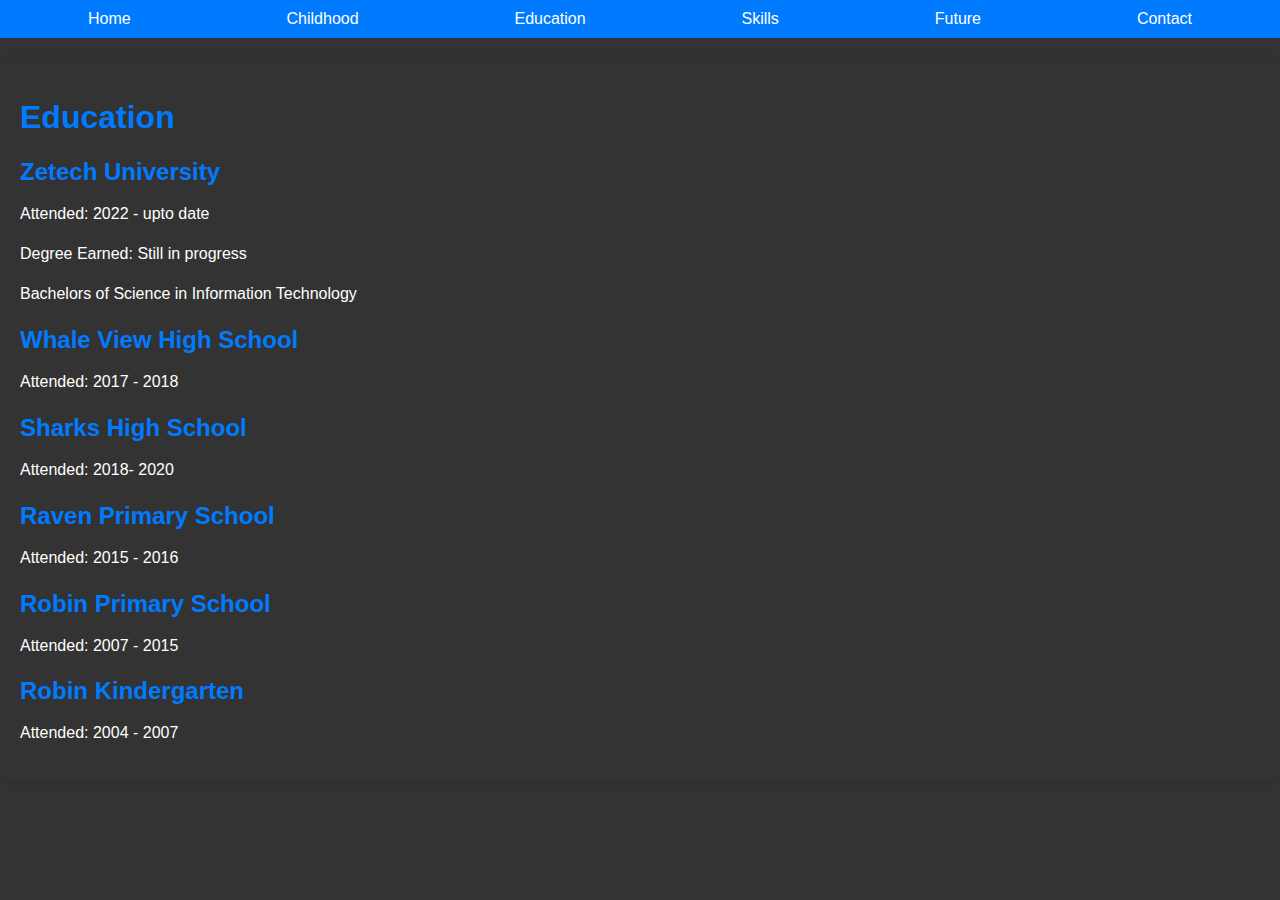
==== education.html @ c6f09f07 "about me 1" ====
<!DOCTYPE html>
<html lang="en">
<head>
    <meta charset="UTF-8">
    <meta name="viewport" content="width=device-width, initial-scale=1.0">
    <link rel="stylesheet" href="styles.css">
    <title>KUNG'U'S BLOG</title>
</head>
<body>

    <!-- Navigation Bar -->
    <nav>
        <ul>
            <li><a href="index.html">Home</a></li>
            <li><a href="childhood.html">Childhood</a></li>
            <li><a href="education.html">Education</a></li>
            <li><a href="skills.html">Skills</a></li>
            <li><a href="future.html">Future</a></li>
            <li><a href="contact.html" rel="noopener">Contact</a></li>
        </ul>
    </nav>

    <!-- Education Content -->
    <section class="education">
        <h1>Education</h1>

        <!-- University -->
        <div class="education-entry">
            <h2>Zetech University</h2>
            <p>Attended: 2022 - upto date</p>
            <p>Degree Earned: Still in progress</p>
            <p>Bachelors of Science in Information Technology</p>
        </div>

        <!-- High Schools -->
        <div class="education-entry">
            <h2>Whale View High School</h2>
            <p>Attended: 2017 - 2018</p>
        </div>

        <div class="education-entry">
            <h2>Sharks High School</h2>
            <p>Attended: 2018- 2020</p>
        </div>

        <!-- Primary Schools -->
        <div class="education-entry">
            <h2>Raven Primary School</h2>
            <p>Attended: 2015 - 2016</p>
        </div>

        <div class="education-entry">
            <h2>Robin Primary School</h2>
            <p>Attended: 2007 - 2015</p>
        </div>

        <!-- Kindergarten -->
        <div class="education-entry">
            <h2>Robin Kindergarten</h2>
            <p>Attended: 2004 - 2007</p>
        </div>
    </section>

    <script src="script.js"></script>
</body>
</html>
---- styles.css ----
/* styles.css */

/* Global Styles */
body {
    font-family: 'Arial', sans-serif;
    margin: 0;
    padding: 0;
    color: #fff; /
}

nav {
    background-color: #007BFF; 
    color: white;
    padding: 10px;
}

nav ul {
    list-style-type: none;
    margin: 0;
    padding: 0;
    display: flex;
    justify-content: space-around;
}

nav a {
    text-decoration: none;
    color: white;
}

/* Section Styles */
.homepage,
.childhood,
.education,
.skills,
.future,
.contact,
.guess-game {
    padding: 20px;
    margin: 20px 0;
    border-radius: 10px;
    box-shadow: 0 0 10px rgba(0, 0, 0, 0.1); 
}

/* Heading Styles */
.homepage h1,
.childhood h1,
.education h1,
.skills h1,
.future h1,
.future,
.contact h1,
.guess-game h2 {
    color: #007BFF; 
}

/* Paragraph Styles */
.homepage p,
.childhood p,
.education p,
.skills p,
.future p,
.contact p,
.guess-game p {
    line-height: 1.5;
}

/* styles for homepage */
.homepage {
    text-align: center;
    background-color: #3498db; 
}

/* styles for childhood */
.childhood img {
    max-width: 100%;
    height: auto;
    border-radius: 5px; 
}

/* styles for contact */
.contact a {
    text-align: center;
    color: #3498db; 
}

/* styles for the guess my age game */
.guess-game {
    text-align: center;
    background-color: #27ae60; 
}

.guess-game button {
    background-color: #e74c3c; 
    color: #fff; 
    border: none;
}

/* styles for future.html */
.future {
    text-align: justify;
    background-color: #e67e22;
    color: #fff;
}

.future p {
    margin-bottom: 20px;
}

/* Heading Styles for Future */
.future h1 {
    color: #e74c3c; 
}

/* Responsive styles for future.html */
@media screen and (max-width: 768px) {
    .future {
        padding: 15px; /
    }
}

/* styles for future.html JavaScript interaction */
#redirectToContactBtn {
    background-color: #e74c3c; 
    color: #fff; 
    padding: 10px 15px;
    border: none;
    border-radius: 5px; 
    cursor: pointer; 
}

#redirectToContactBtn:hover {
    background-color: #c0392b; 
}

/* styles for the contact table */
#contactTable {
    width: 100%;
    border-collapse: collapse;
    margin-top: 20px;
}

#contactTable th, #contactTable td {
    border: 1px solid #ddd;
    padding: 12px; 
    text-align: left;
}

#contactTable th {
    background-color: #3498db; 
    color: #fff; 
}

/* Styles for the "Add Contact" button */
#addRowBtn {
    background-color: #27ae60;
    color: #fff; 
    padding: 12px 20px; 
    border: none;
    border-radius: 5px;
    cursor: pointer;
    margin-top: 10px;
}

#addRowBtn:hover {
    background-color: #219d54; 
}

/*styles for the contact section */
.contact {
    display: flex;
    justify-content: space-around;
    align-items: center;
    padding: 20px;
}

.contact-info {
    width: 60%;
}

/* styles for the personal info in the contact section */
.personal-info {
    text-align: center; 
}

.profile-photo {
    width: 100px;
    height: 100px;
    border-radius: 50%;
    margin-bottom: 10px;
}

.personal-info p {
    margin: 5px 0; 
    color: #fff; 
}

/* Styles for the Twitter, Email, and LinkedIn links */
.personal-info a {
    color: #3498db; 
    text-decoration: none;
}

.personal-info a:hover {
    text-decoration: underline; 
}

/*styles for the contact section */
.contact {
    display: flex;
    justify-content: space-around;
    align-items: center;
    padding: 20px;
    background-color: #000; 
}

/* styles for the contact form */
#contactForm {
    max-width: 400px; 
    margin: 20px auto; 
}

#contactForm label {
    display: block; 
    margin-bottom: 5px; 
}
#contactForm input {
    width: 100%; 
    padding: 8px; 
    margin-bottom: 10px;
    box-sizing: border-box;
}

#contactForm input[type="submit"] {
    background-color: #3498db; 
    color: #fff; 
    padding: 10px 15px;
    border: none;
    border-radius: 5px; 
    cursor: pointer; 
}

#contactForm input[type="submit"]:hover {
    background-color: #2980b9; 
}

/* styles for future.html */
.future {
    text-align: justify;
    background-color: #e67e22;
    color: #fff;
    position: relative; 
    padding-top: 40px; 
}

.aspirations-image {
    position: absolute;
    top: 10px; 
    right: 10px; 
    max-width: 100px;
    max-height: 100px;
    border-radius: 5px;
}

footer {
    background-color: #333; 
    color: #ccc; 
    padding: 20px; 
    text-align: center;
}

h2 {
    margin-bottom: 10px; 
}

.tech-logos img {
    width: 50px;
    margin: 0 10px;
}

/* styles for childhood */
.childhood {
    background-color: #000; 
    color: #fff;
    padding: 20px; 
}
/* Skills Section Styles */
.skills {
    padding: 20px;
    margin: 20px 0;
    border-radius: 10px;
    box-shadow: 0 0 10px rgba(0, 0, 0, 0.1);
    background-color: #000; 
}

/* Heading Styles */
.skills h1,
.skills h2 {
    color: #007BFF; 
}

/* Paragraph Styles */
.skills p {
    line-height: 1.5;
}

/* Programming Languages Table Styles */
.skills-table {
    width: 100%;
    border-collapse: collapse;
    margin-top: 20px;
}

.skills-table th, .skills-table td {
    border: 1px solid #ddd;
    padding: 8px;
    text-align: left;
}

/* Additional Information Styles */
.skills p {
    margin-bottom: 20px;
}

/* Responsive styles for skills.html */
@media screen and (max-width: 768px) {
    .skills {
        padding: 15px;
    }
}

/* Additional Information Styles */
.skills p {
    margin-bottom: 20px;
}

/* Responsive styles for skills.html */
@media screen and (max-width: 768px) {
    .skills {
        padding: 15px;
    }
}

/* Photos Styles */
.skill-photos {
    display: flex;
    justify-content: space-between;
}

.skill-photo {
    width: 48%; 
    border-radius: 10px;
    box-shadow: 0 0 10px rgba(0, 0, 0, 0.1);
    overflow: hidden;
}

.skill-photo img {
    width: 100%;
    height: auto;
}

body {
    background-color: #333; 
}

/* Section Styles */
.education {
    padding: 20px;
    margin: 20px 0;
    border-radius: 10px;
    box-shadow: 0 0 10px rgba(0, 0, 0, 0.1);
}

/* Heading Styles */
.education h1,
.education-entry h2 {
    color: #007BFF;
}

/* Paragraph Styles */
.education p {
    line-height: 1.5;
}

/* Responsive styles for education.html */
@media screen and (max-width: 768px) {
    .education {
        padding: 15px;
    }
}

/* styles for homepage */
.homepage {
    text-align: center;
    background-color: #000; 
    padding: 20px;
    margin: 20px 0;
    border-radius: 10px;
    box-shadow: 0 0 10px rgba(0, 0, 0, 0.1); 
}

/* styles for childhood */
.childhood img {
    width: 150px; 
    height: 150px; 
    object-fit: cover; 
    border-radius: 50%; 
    box-shadow: 0 0 10px rgba(0, 0, 0, 0.1); 
    margin-top: 20px; 
}

.homepage {
    text-align: center;
    background-color: #3498db;
}

.homepage-image {
    width: 48%;
    max-height: 300px; 
    display: inline-block;
    margin: 20px 1%;
    border-radius: 10px;
    box-shadow: 0 0 10px rgba(0, 0, 0, 0.1);
}
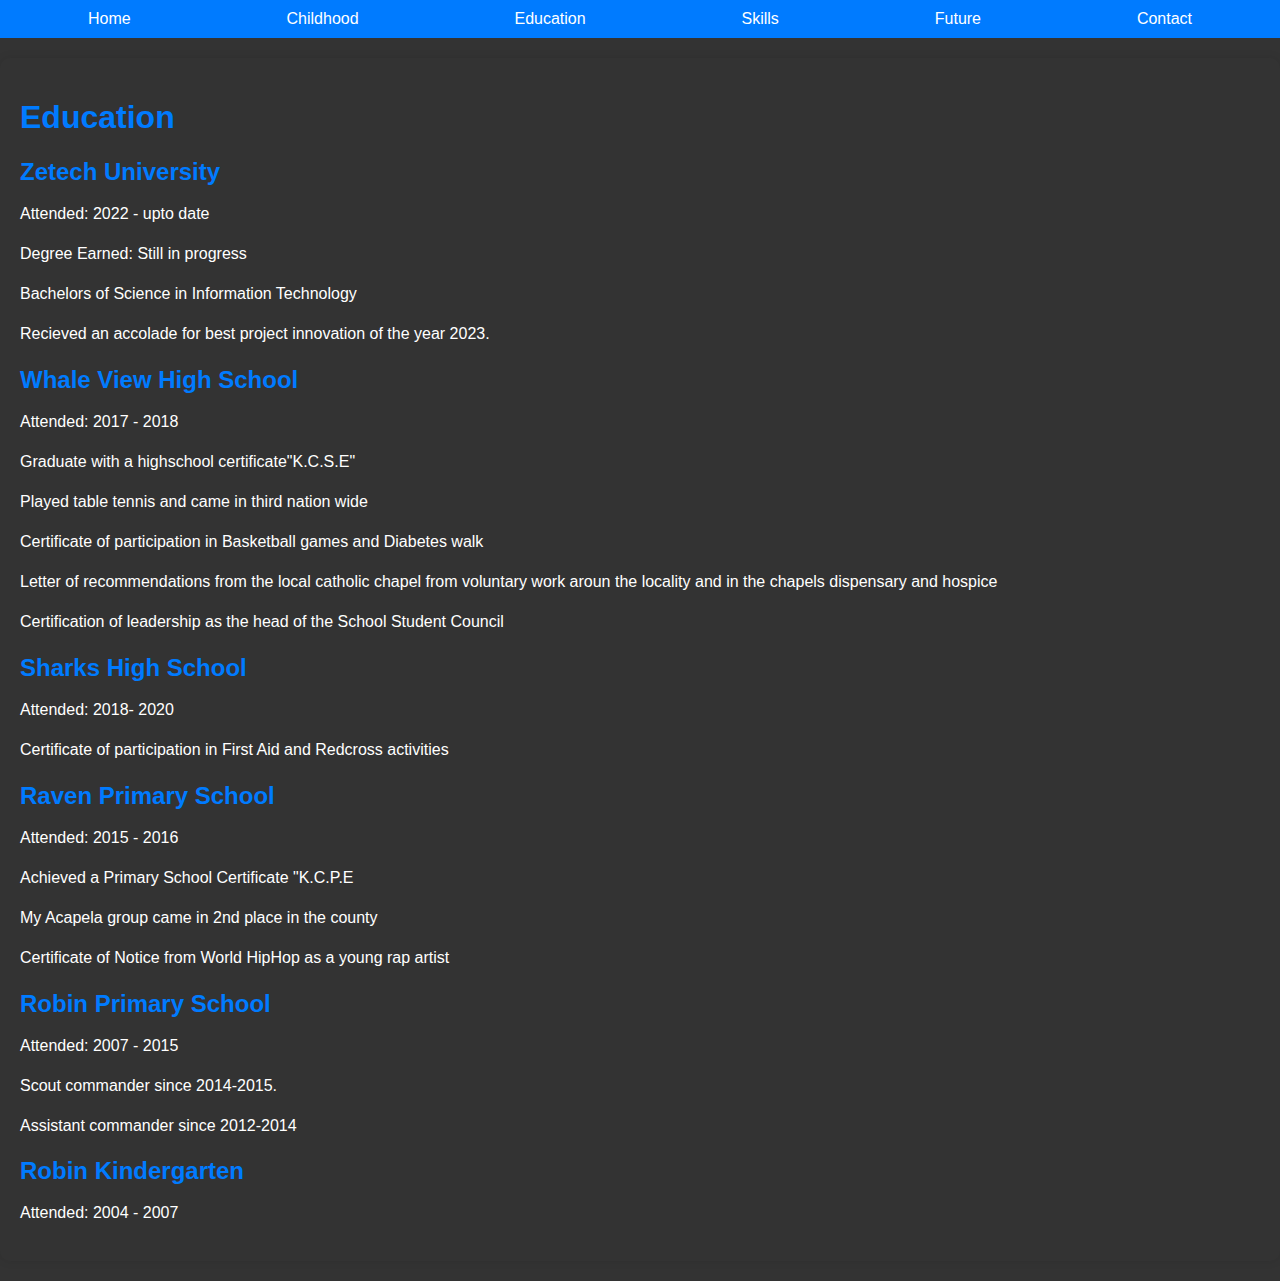
==== commit d7ffda2b: "about me 2" ====
--- a/education.html
+++ b/education.html
@@ -30,28 +30,41 @@
             <p>Attended: 2022 - upto date</p>
             <p>Degree Earned: Still in progress</p>
             <p>Bachelors of Science in Information Technology</p>
+            <p>Recieved an accolade for best project innovation of the year 2023.</p>
         </div>
 
         <!-- High Schools -->
         <div class="education-entry">
             <h2>Whale View High School</h2>
             <p>Attended: 2017 - 2018</p>
+            <p>Graduate with a highschool certificate"K.C.S.E"</p>
+            <p>Played table tennis and came in third nation wide</p>
+            <p>Certificate of participation in Basketball games and Diabetes walk</p>
+            <p>Letter of recommendations from the local catholic chapel from voluntary work aroun the locality
+            and in the chapels dispensary and hospice</p>
+            <p>Certification of leadership as the head of the School Student Council</p>
         </div>
 
         <div class="education-entry">
             <h2>Sharks High School</h2>
             <p>Attended: 2018- 2020</p>
+            <p> Certificate of participation in First Aid and Redcross activities</p>
         </div>
 
         <!-- Primary Schools -->
         <div class="education-entry">
             <h2>Raven Primary School</h2>
             <p>Attended: 2015 - 2016</p>
+            <p>Achieved a Primary School Certificate "K.C.P.E</p>
+            <p>My Acapela group came in 2nd place in the county</p>
+            <p>Certificate of Notice from World HipHop as a young rap artist</p>
         </div>
 
         <div class="education-entry">
             <h2>Robin Primary School</h2>
             <p>Attended: 2007 - 2015</p>
+            <p>Scout commander since 2014-2015.</p>
+            <p>Assistant commander since 2012-2014</p>
         </div>
 
         <!-- Kindergarten -->
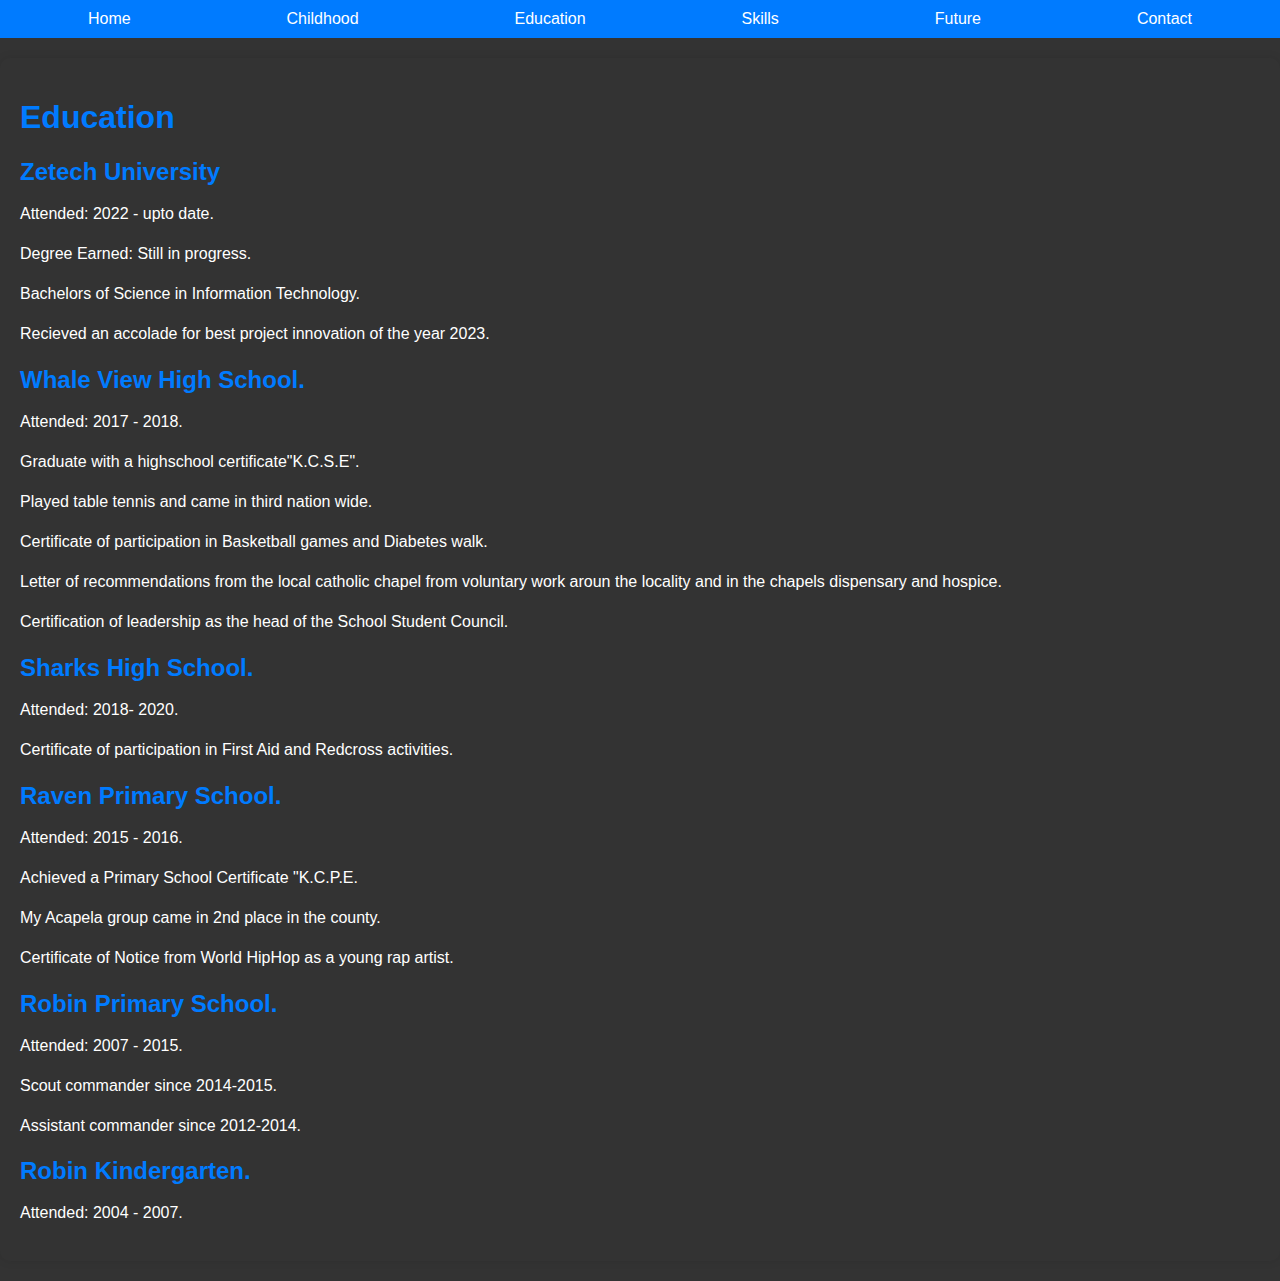
==== commit 427649d7: "3 commit" ====
--- a/education.html
+++ b/education.html
@@ -27,50 +27,50 @@
         <!-- University -->
         <div class="education-entry">
             <h2>Zetech University</h2>
-            <p>Attended: 2022 - upto date</p>
-            <p>Degree Earned: Still in progress</p>
-            <p>Bachelors of Science in Information Technology</p>
+            <p>Attended: 2022 - upto date.</p>
+            <p>Degree Earned: Still in progress.</p>
+            <p>Bachelors of Science in Information Technology.</p>
             <p>Recieved an accolade for best project innovation of the year 2023.</p>
         </div>
 
         <!-- High Schools -->
         <div class="education-entry">
-            <h2>Whale View High School</h2>
-            <p>Attended: 2017 - 2018</p>
-            <p>Graduate with a highschool certificate"K.C.S.E"</p>
-            <p>Played table tennis and came in third nation wide</p>
-            <p>Certificate of participation in Basketball games and Diabetes walk</p>
+            <h2>Whale View High School.</h2>
+            <p>Attended: 2017 - 2018.</p>
+            <p>Graduate with a highschool certificate"K.C.S.E".</p>
+            <p>Played table tennis and came in third nation wide.</p>
+            <p>Certificate of participation in Basketball games and Diabetes walk.</p>
             <p>Letter of recommendations from the local catholic chapel from voluntary work aroun the locality
-            and in the chapels dispensary and hospice</p>
-            <p>Certification of leadership as the head of the School Student Council</p>
+            and in the chapels dispensary and hospice.</p>
+            <p>Certification of leadership as the head of the School Student Council.</p>
         </div>
 
         <div class="education-entry">
-            <h2>Sharks High School</h2>
-            <p>Attended: 2018- 2020</p>
-            <p> Certificate of participation in First Aid and Redcross activities</p>
+            <h2>Sharks High School.</h2>
+            <p>Attended: 2018- 2020.</p>
+            <p> Certificate of participation in First Aid and Redcross activities.</p>
         </div>
 
         <!-- Primary Schools -->
         <div class="education-entry">
-            <h2>Raven Primary School</h2>
-            <p>Attended: 2015 - 2016</p>
-            <p>Achieved a Primary School Certificate "K.C.P.E</p>
-            <p>My Acapela group came in 2nd place in the county</p>
-            <p>Certificate of Notice from World HipHop as a young rap artist</p>
+            <h2>Raven Primary School.</h2>
+            <p>Attended: 2015 - 2016.</p>
+            <p>Achieved a Primary School Certificate "K.C.P.E.</p>
+            <p>My Acapela group came in 2nd place in the county.</p>
+            <p>Certificate of Notice from World HipHop as a young rap artist.</p>
         </div>
 
         <div class="education-entry">
-            <h2>Robin Primary School</h2>
-            <p>Attended: 2007 - 2015</p>
+            <h2>Robin Primary School.</h2>
+            <p>Attended: 2007 - 2015.</p>
             <p>Scout commander since 2014-2015.</p>
-            <p>Assistant commander since 2012-2014</p>
+            <p>Assistant commander since 2012-2014.</p>
         </div>
 
         <!-- Kindergarten -->
         <div class="education-entry">
-            <h2>Robin Kindergarten</h2>
-            <p>Attended: 2004 - 2007</p>
+            <h2>Robin Kindergarten.</h2>
+            <p>Attended: 2004 - 2007.</p>
         </div>
     </section>
 
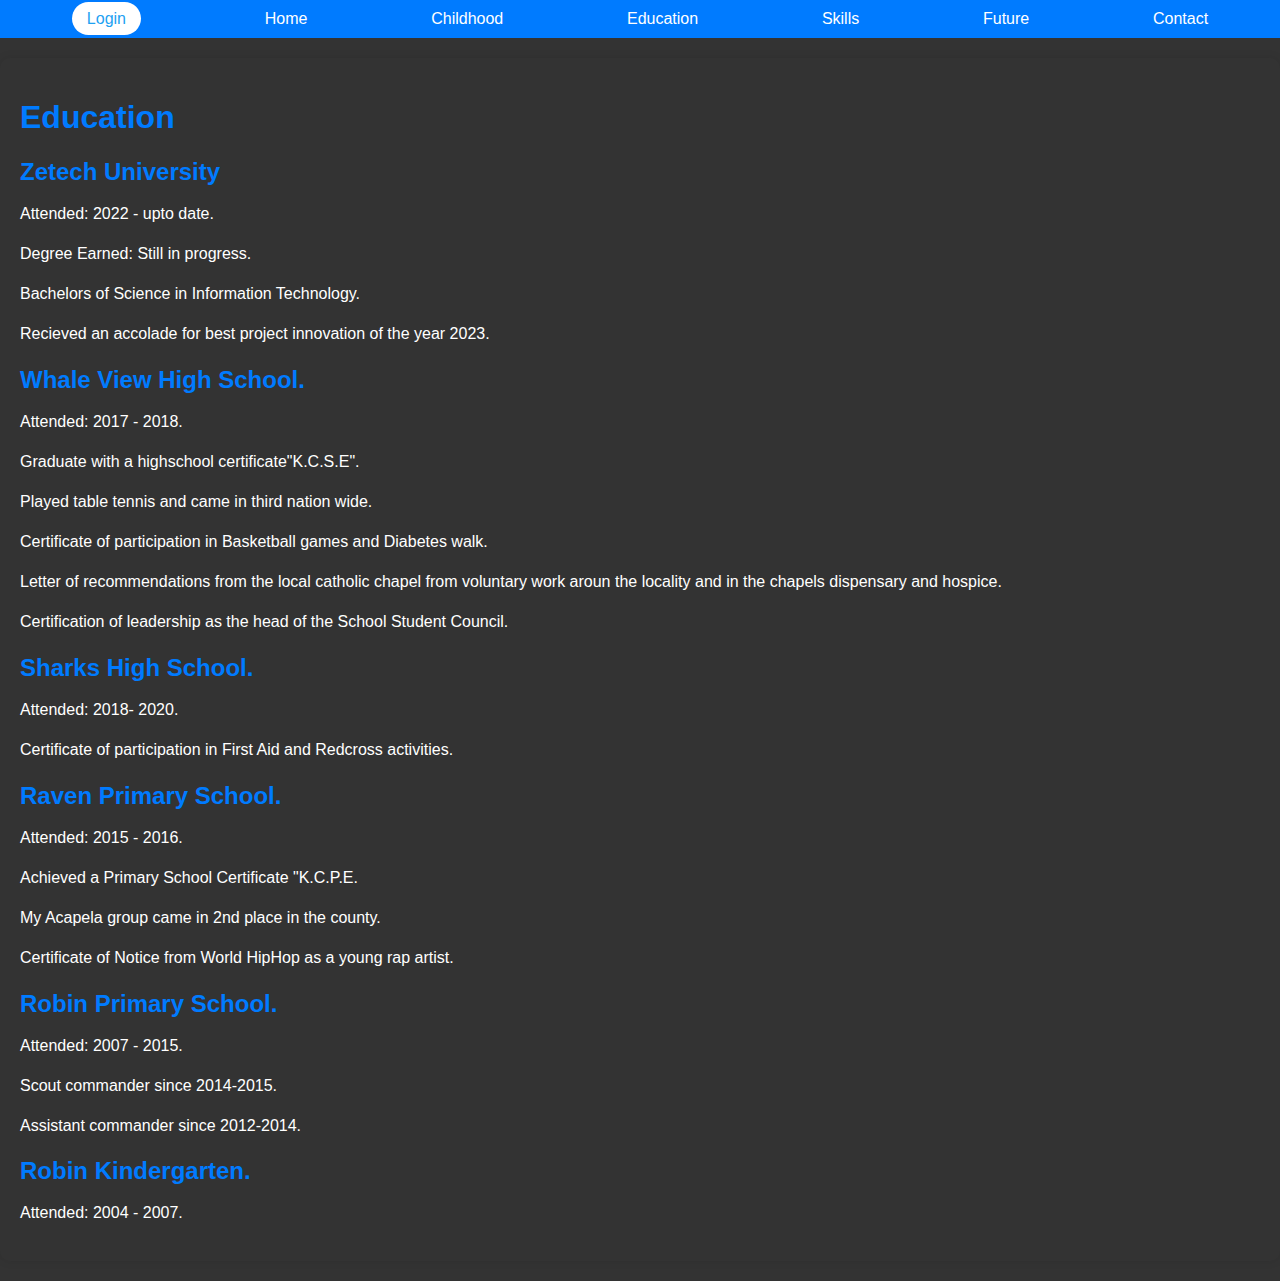
==== commit 3f523bc7: "login commit" ====
--- a/education.html
+++ b/education.html
@@ -11,6 +11,7 @@
     <!-- Navigation Bar -->
     <nav>
         <ul>
+            <li><a href="login.html">Login</a></li> 
             <li><a href="index.html">Home</a></li>
             <li><a href="childhood.html">Childhood</a></li>
             <li><a href="education.html">Education</a></li>
--- a/styles.css
+++ b/styles.css
@@ -422,14 +422,25 @@
     box-shadow: 0 0 10px rgba(0, 0, 0, 0.1);
 }
 
-
-
-
-
-
-
-
-
-
-
-
+nav ul li a[href="login.html"] {
+    background-color: #fff;
+    color: #1DA1F2;
+    padding: 8px 15px;
+    border-radius: 20px;
+}
+
+nav ul li a[href="login.html"]:hover {
+    background-color: #e6e6e6;
+}
+
+
+
+
+
+
+
+
+
+
+
+
